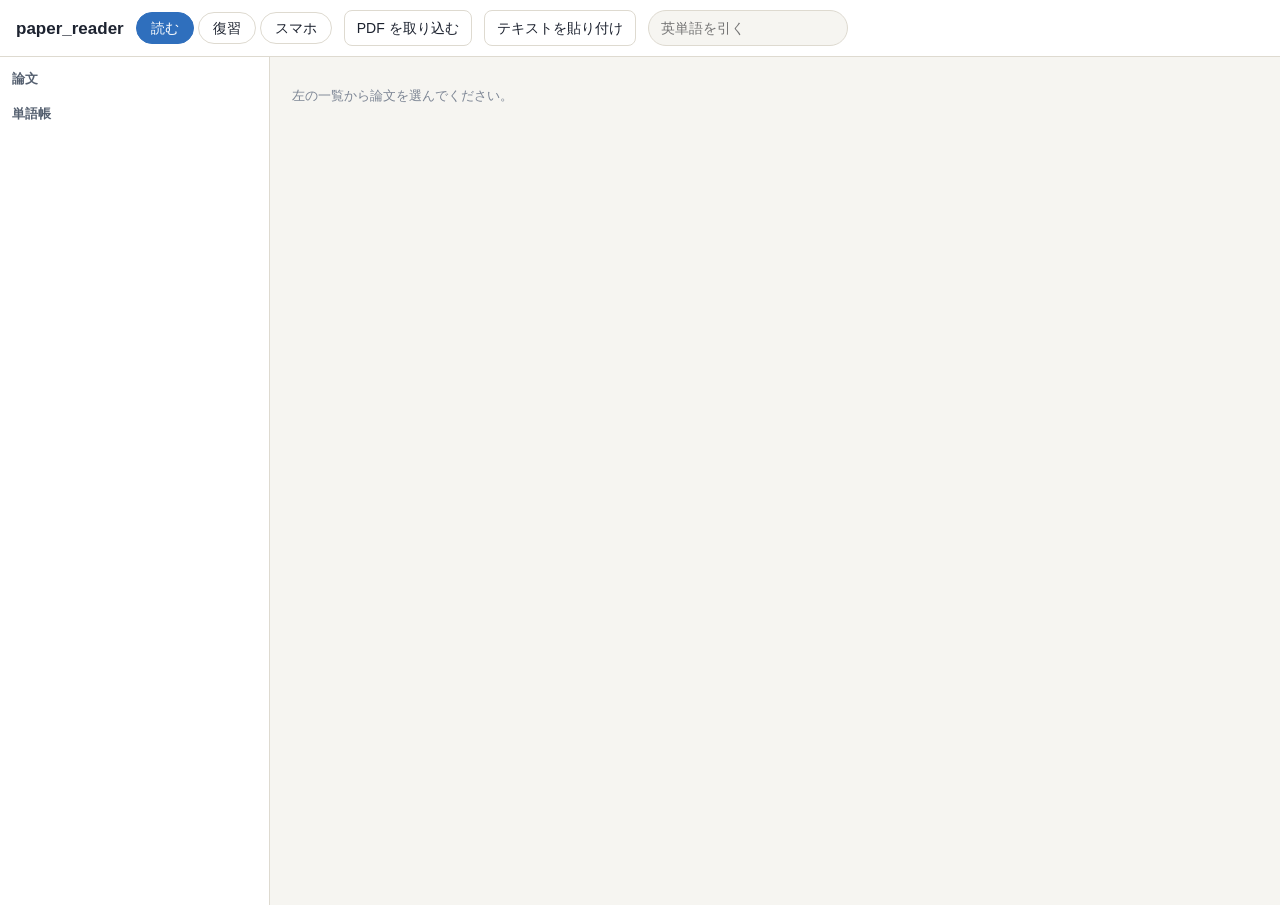
==== index.html @ 7a9d8df7 "ディクテーション（文を聞いて、ランダムに空けた語を打つ。Lv1〜5、Lv5 は全文）。PWA 版 13 - 空欄は用語集などに頼らずランダム（Fisher–Yates）。数字・記号・機能語は空欄にしな" ====
<!doctype html>
<html lang="ja">
<head>
<meta charset="utf-8">
<meta name="viewport" content="width=device-width,initial-scale=1">
<title>paper_reader</title>
<link rel="stylesheet" href="assets/app.css">
</head>
<body>
<header class="bar">
  <h1>paper_reader</h1>
  <nav class="tabs">
    <button data-view="read" class="on">読む</button>
    <button data-view="review">復習 <span id="dueBadge" class="badge" hidden></span></button>
    <button data-view="phone">スマホ</button>
  </nav>
  <label class="btn">PDF を取り込む<input type="file" id="importInput" accept="application/pdf,.pdf" multiple hidden></label>
  <button id="pasteBtn" class="btn">テキストを貼り付け</button>
  <form id="searchForm" class="search"><input id="searchInput" type="search" placeholder="英単語を引く" autocomplete="off" spellcheck="false"></form>
  <span id="importMsg" class="muted"></span>
</header>

<div class="layout">
  <aside class="side">
    <h2>論文</h2>
    <ul id="paperList" class="list"></ul>
    <p id="paperEmpty" class="muted" hidden>まだありません。上の「PDF を取り込む」か「テキストを貼り付け」から入れるか、この画面に PDF をドラッグしてください。</p>
    <h2>単語帳 <span id="vocabCount" class="muted"></span></h2>
    <ul id="vocabList" class="list vocab"></ul>
    <p id="vocabEmpty" class="muted" hidden>文の中の単語をクリックして辞書を出し、「単語帳に登録」を押すとここに入ります。</p>
  </aside>

  <main id="main">
    <section id="reviewView" class="view" hidden>
      <h2>復習 <span class="modes" id="revModes"><button data-mode="meaning">意味を思い出す</button><button data-mode="cloze">空欄を埋める</button></span></h2>
      <p id="revCounts" class="counts"></p>
      <div id="revCard" class="card" hidden>
        <div class="front">
          <div id="revCloze" class="cloze" hidden>
            <div id="czJa" class="cz-ja"></div>
            <div id="czEn" class="cz-en"></div>
            <div class="cz-row"><button id="czCheck" class="primary">確かめる <kbd>Enter</kbd></button>
              <button id="czHint" class="small">ヒント（頭文字）</button> <button id="czGiveUp" class="small">わからない</button>
              <span id="czMsg" class="cz-msg"></span></div>
          </div>
          <div id="revHead" class="hw"><span id="revWord"></span> <button id="revSay" class="small" title="発音">🔈</button></div>
          <div id="revExamples" class="examples"></div>
        </div>
        <div id="revBack" class="back" hidden>
          <div id="revMeaning" class="meaning"></div>
          <p id="revSource" class="muted"></p>
        </div>
        <div class="actions">
          <button id="revShow" class="primary wide">答えを見る <kbd>Space</kbd></button>
          <div id="revButtons" class="rate" hidden>
            <button data-r="1" class="r1">もう一度<small></small><kbd>1</kbd></button>
            <button data-r="2" class="r2">難しい<small></small><kbd>2</kbd></button>
            <button data-r="3" class="r3">正解<small></small><kbd>3</kbd></button>
            <button data-r="4" class="r4">簡単<small></small><kbd>4</kbd></button>
          </div>
        </div>
      </div>
      <p id="revDone" class="done" hidden></p>
      <p class="muted"><button id="revUndo" class="small">↶ 1つ前の答えを取り消す <kbd>Z</kbd></button></p>
      <details class="howto"><summary>復習のしかた</summary>
        <ol>
          <li>単語と、それを登録した論文の文が出ます。意味を思い出してから「答えを見る」（スペース）。</li>
          <li>思い出せた度合いで4つから選びます。ボタンの下の時間は、次にその単語が出るまでの間隔です。
            <ul><li><b>もう一度</b>: 思い出せなかった（すぐにまた出る）</li>
                <li><b>難しい</b>: なんとか思い出した</li>
                <li><b>正解</b>: 少し考えて思い出した（迷ったらこれ）</li>
                <li><b>簡単</b>: すぐわかった（間隔が大きく伸びる）</li></ul></li>
          <li><b>空欄を埋める</b>: 単語を登録した文の日本語訳と、その単語を空欄にした英文が出ます。空欄に入る語を打って Enter（活用形も正解、1字違いは「惜しい」）。
            結果から勧める答え（間違い → もう一度、ヒント・惜しい → 難しい、正解 → 正解）が太字になり、Enter でそのまま選べます。復習の予定は「意味を思い出す」と同じです。</li>
          <li>新しい単語は1日20語まで。期限の来た単語が先に出ます。間隔は FSRS（Anki と同じ方式）で決まります。</li>
        </ol></details>
    </section>

    <section id="phoneView" class="view" hidden>
      <h2>スマホ（Android）で使う</h2>
      <div class="grid2">
        <div class="panel">
          <h3>1. app を入れる（最初の1回）</h3>
          <div class="qrrow"><div id="pwaQr" class="qr"></div>
            <ol>
              <li>Android の Chrome でこの QR を読むか、<a id="pwaLink" target="_blank" rel="noopener"></a> を開く</li>
              <li>右上の ︙ →「<b>ホーム画面に追加</b>」（または「アプリをインストール」）</li>
              <li>ホーム画面の <b>paper_reader</b> から開く。以後はオフラインでも動く</li>
            </ol></div>
        </div>
        <div class="panel">
          <h3>2. 論文と単語帳を写す（Mac → スマホ）</h3>
          <p class="muted">送る論文（音声ができているもの）:</p>
          <ul id="sharePapers" class="checks"></ul>
          <p><button id="shareStart" class="primary">Wi‑Fi でスマホに送る</button>
             <a id="bundleLink" class="btn">ファイルで渡す（zip を保存）</a></p>
          <div id="shareBox" class="sharebox" hidden>
            <div class="qrrow"><div id="shareQr" class="qr"></div>
              <ol>
                <li>スマホを Mac と<b>同じ Wi‑Fi</b> につなぐ</li>
                <li>カメラか Chrome でこの QR を読む（<span id="shareUrl" class="mono"></span>）</li>
                <li>開いた画面で「データを保存」→ app の「データ」→「Mac のデータを読み込む」で zip を選ぶ</li>
              </ol></div>
            <p class="muted"><span id="shareExpire"></span> <button id="shareStop" class="small">止める</button></p>
            <p id="shareReceived" class="muted"></p>
          </div>
          <p class="muted">「ファイルで渡す」は zip を Mac に保存します。Google Drive や USB でスマホの「ダウンロード」に入れ、app で読み込んでください。</p>
        </div>
        <div class="panel">
          <h3>3. 復習の記録を戻す（スマホ → Mac）</h3>
          <ol>
            <li>スマホの app で「データ」→「記録を書き出す」</li>
            <li>上の「Wi‑Fi でスマホに送る」で開いた画面の「記録を Mac に送る」で送る。<br>
                または、書き出した JSON を Mac に移してここで読み込む:
                <label class="btn">記録ファイルを読み込む<input type="file" id="progressInput" accept=".json,application/json" hidden></label></li>
          </ol>
          <p id="progressMsg" class="muted"></p>
          <p class="muted">同じ記録を何度読み込んでも二重にはなりません。Mac とスマホのどちらで復習しても、答えた時刻の順に計算し直して合わせます。</p>
        </div>
      </div>
    </section>

    <div id="readView" class="view">
    <p id="placeholder" class="muted">左の一覧から論文を選んでください。</p>
    <section id="paper" hidden>
      <h2 id="paperTitle"></h2>
      <p id="paperMeta" class="muted"></p>
      <div id="qualityBox" class="qualitybox" hidden></div>
      <p class="audioline"><button id="figBtn" class="small" hidden>図・表・数式</button>
        <button id="marksBtn" class="small" hidden>★ 印</button>
        <button id="termsBtn" class="small" hidden>用語</button>
        <button id="dictBtn" class="small" title="文を聞いて、空欄の語を打つ">✎ ディクテーション</button>
        <button id="editBtn" class="small" aria-pressed="false" title="見出しの段を上げ下げ・章を分ける・つなぐ・名前を変える">章を編集</button>
        <button id="aiBtn" class="small">AI に手直しを頼む（プロンプトをコピー）</button>
        <span id="manualTag" class="muted"></span></p>
      <div id="figPanel" class="figpanel" hidden>
        <p class="muted">押すと大きく開きます。線で描かれた図・表・数式が抜けている、番号が違うときは「AI に手直しを頼む」で直せます。</p>
        <div id="figGrid" class="figgrid"></div>
      </div>
      <div id="termsPanel" class="markspanel" hidden>
        <p class="muted">この論文によく出る専門用語（辞書に無い語・略語・よく出る句）。訳は Mac 内蔵の翻訳。本文では点線の付いた語で、押すとこの訳が出ます。
          語を押すと辞書のカード、「登録」で単語帳へ（最初に出てきた文が例文になります）。</p>
        <div id="termsBody"></div>
      </div>
      <div id="marksPanel" class="markspanel" hidden>
        <p class="muted">文の ☆ を押すか、再生中に <kbd>M</kbd> で印が付きます。押すとその文から続けて再生します。メモは書くとすぐ保存されます。</p>
        <ol id="marksList" class="markslist"></ol>
        <p><button id="marksCopy" class="primary">Markdown をコピー</button>
          <button id="marksSave" class="small">.md に保存</button>
          <label class="muted"><input type="checkbox" id="marksAll"> 全部の論文</label>
          <span id="marksMsg" class="muted"></span></p>
      </div>
      <div id="aiPanel" class="aipanel" hidden>
        <p class="muted">章分け・単語の区切り・文の切れ目・OCR などがうまくいかなかったとき、下の文を Claude Code などファイルを読み書きできる AI に貼ると、
          元の PDF を見ながら <code>sentences.json</code> を直します（直す前は <code>sentences.orig.json</code> に残ります）。
          直ったらこの論文を開き直すと、音声と訳が作り直されます。</p>
        <textarea id="aiText" readonly rows="10"></textarea>
        <p><button id="aiCopy" class="primary">コピー</button> <button id="aiClose" class="small">閉じる</button> <span id="aiMsg" class="muted"></span></p>
      </div>
      <div id="editHelp" class="edithelp" hidden>
        <b>章の編集</b>: 見出しの <kbd>&lt;</kbd> <kbd>&gt;</kbd> でその章と下の節を1段上げる／下げる（3段まで）。
        「名前」で見出しを変える、「前とつなぐ」で見出しを文に戻して前の章に入れる。文の「ここで分ける」でその文から新しい章にする。
        変えた文の分だけ音声と訳が作り直されます（同じ文は作り直しません）。<span id="editMsg" class="err"></span>
      </div>
      <p id="audioLine" class="audioline"></p>
      <p id="trLine" class="audioline"></p>

      <div class="player">
        <div class="row">
          <button id="playAll" class="primary">▶ 全体を読む</button>
          <button id="playTop" class="small" hidden title="しおりを使わずに最初から">最初から</button>
          <button id="prev" title="前の文">⏮</button>
          <button data-seek="-10" class="seek" title="10秒戻す（Shift+←）">−10秒</button>
          <button data-seek="-5" class="seek" title="5秒戻す（←）">−5秒</button>
          <button id="pause" title="一時停止／再開（スペース）">⏸</button>
          <button data-seek="5" class="seek" title="5秒進める（→）">+5秒</button>
          <button data-seek="10" class="seek" title="10秒進める（Shift+→）">+10秒</button>
          <button id="next" title="次の文">⏭</button>
          <button id="stop" title="停止">■</button>
          <span id="status" class="status">停止中</span>
        </div>
        <div id="progRow" class="prog" hidden>
          <span id="tCur" class="t">0:00</span>
          <input type="range" id="progress" min="0" max="1000" step="1" value="0" aria-label="再生位置（動かすとその位置へ）">
          <span id="tTot" class="t">0:00</span>
        </div>
        <div id="nowRow" class="nowrow" hidden>
          <button id="nowMark" class="mk" title="この文に印を付ける（M）">☆</button>
          <p id="nowText" class="now"></p>
          <img id="nowFig" class="nowfig" hidden alt="" title="この文が指す図（押すと大きく開く）">
        </div>
        <div class="row opts">
          <label>再生速度 <input type="range" id="speed" min="0.7" max="2" step="0.05" value="1"> <span id="speedVal">1.00</span>×</label>
          <label><input type="checkbox" id="skipBack" checked> 後付け（References など）を「全体」で読まない</label>
          <label><input type="checkbox" id="showJa" checked> 訳を表示</label>
          <label>声 <select id="voice"></select></label>
          <button id="regen" class="small" hidden>この声で作り直す</button>
          <button id="pronBtn" class="small" title="略語・単位などの読み方">読み方の辞書</button>
        </div>
        <details id="playLogBox" class="playlog"><summary>再生の記録（止まった・飛んだときの理由）</summary><ol id="playLogList"></ol></details>
      </div>

      <ol id="sections" class="sections"></ol>
    </section>
    </div>
  </main>
</div>

<div id="dictPanel" class="dictpanel" hidden>
  <div class="dc-head">
    <b>ディクテーション</b>
    <span class="modes" id="dcLevels"></span>
    <label>範囲 <select id="dcScope"></select></label>
    <label>順番 <select id="dcOrder"><option value="seq">順に</option><option value="rand">ランダム</option></select></label>
    <span id="dcStat" class="muted"></span>
    <button id="dcClose" class="small">閉じる <kbd>Esc</kbd></button>
  </div>
  <p id="dcAdvice" class="dc-advice" hidden></p>
  <div class="dc-where muted" id="dcWhere"></div>
  <div class="dc-audio"><button id="dcPlay" class="primary">🔈 もう一度 <kbd>⌘R</kbd></button> <button id="dcSlow">🐢 ゆっくり</button>
    <button id="dcJaBtn">押して訳を表示</button> <span id="dcJa" class="dc-ja" hidden></span></div>
  <div id="dcText" class="dc-text"></div>
  <div id="dcResult" class="dc-result" hidden></div>
  <div class="dc-actions"><button id="dcCheck" class="primary">答え合わせ <kbd>Enter</kbd></button>
    <button id="dcNext" class="primary" hidden>次へ <kbd>Enter</kbd></button> <button id="dcSkip" class="small">飛ばす</button></div>
</div>

<dialog id="pronDlg" class="pastedlg">
  <h3>読み方の辞書</h3>
  <p class="muted">音声を作るときだけ置き換えます（画面の文・訳・辞書は変わりません）。語全体に合うときだけ置き換え、「大小」に印があれば大文字小文字も区別します。
    変えた語を含む文だけ、音声が作り直されます。<br>
    単位・上付き・ギリシャ文字は組み込みで直します（7 μm → 7 micrometers、cm⁻² → centimeters to the minus 2、λ/14 → lambda over 14）。</p>
  <table class="prontable"><thead><tr><th>書き方</th><th>読み方</th><th>大小</th><th></th></tr></thead><tbody id="pronRows"></tbody></table>
  <p><button id="pronAdd" class="small">＋ 行を足す</button></p>
  <label class="muted">文で試す <input id="pronTry" type="text" value="The DM stroke is 7 μm at 300 K." spellcheck="false"></label>
  <p><button id="pronTryBtn" class="small">🔈 試聴</button> <span id="pronSpoken" class="muted"></span></p>
  <p><button id="pronSave" class="primary">保存</button> <button id="pronClose">閉じる</button> <span id="pronMsg" class="muted"></span></p>
</dialog>

<dialog id="pasteDlg" class="pastedlg">
  <form id="pasteForm" method="dialog">
    <h3>テキストを貼り付けて音声にする（英語）</h3>
    <label>題名（空なら1行目から付けます）<input id="pasteTitle" type="text" autocomplete="off" spellcheck="false"></label>
    <label>本文<textarea id="pasteText" rows="14" spellcheck="false"
      placeholder="英文を貼り付けてください。&#10;「## 見出し」「1. Introduction」の行や、前後が空行の短い行（句点で終わらない）は見出しになります。&#10;章分けはあとで「章を編集」で直せます。"></textarea></label>
    <p><button id="pasteOk" class="primary" value="ok">取り込む</button> <button id="pasteCancel" value="cancel" formnovalidate>やめる</button>
      <span id="pasteMsg" class="err"></span></p>
  </form>
</dialog>

<aside id="wordCard" class="wordcard" hidden>
  <button id="wordClose" class="close" title="閉じる">×</button>
  <div class="wc-head"><b id="wcWord"></b> <span id="wcNote" class="tag"></span>
    <button id="wcSay" class="small" title="発音">🔈</button></div>
  <div id="wcMeans" class="wc-means"></div>
  <button id="wcRegister" class="primary wide-sm" hidden>単語帳に登録</button>
  <div class="wc-read"><span id="wcRead" class="muted"></span> <button id="wcReadEdit" class="small" title="読み上げでのこの語の読み方を決める">読み方を直す</button></div>
  <div class="wc-foot muted"><span id="wcSource"></span> <a id="wcWeblio" target="_blank" rel="noopener">Weblio で見る ↗</a></div>
</aside>

<div id="lightbox" class="lightbox" hidden>
  <div class="lb-bar"><b id="lbLabel"></b> <span id="lbCount" class="muted"></span>
    <a id="lbOpen" target="_blank" rel="noopener" class="btn small">画像を新しいタブで開く ↗</a>
    <button id="lbClose" class="small">閉じる（Esc）</button></div>
  <button id="lbPrev" class="lb-nav prev" title="前（←）">‹</button>
  <img id="lbImg" alt="">
  <button id="lbNext" class="lb-nav next" title="次（→）">›</button>
  <p id="lbCaption" class="lb-cap"></p>
</div>

<div id="drop" class="drop" hidden>ここに PDF を落とすと取り込みます</div>
<script type="module" src="assets/app.js"></script>
</body>
</html>
---- assets/app.css ----
:root{
  --bg:#f6f5f1; --panel:#ffffff; --ink:#1d2330; --ink2:#556070; --muted:#7c8594;
  --line:#dedad0; --accent:#2f6fbd; --accent-ink:#ffffff; --back:#9a7b4f; --hover:#efece4;
  --word:#e8eefa; --shadow:0 6px 24px rgba(0,0,0,.14);
}
@media (prefers-color-scheme: dark){
  :root{ --bg:#11151d; --panel:#181e29; --ink:#e4e8f0; --ink2:#aab3c2; --muted:#7d8697;
         --line:#2a3240; --accent:#6aa3e8; --accent-ink:#0d1320; --back:#c9a36c; --hover:#1f2735;
         --word:#243150; --shadow:0 6px 24px rgba(0,0,0,.5); }
}
*{box-sizing:border-box}
[hidden]{display:none!important}
body{margin:0;background:var(--bg);color:var(--ink);
     font:15px/1.6 -apple-system,"Hiragino Sans","Noto Sans JP",sans-serif}
.bar{display:flex;align-items:center;gap:12px;padding:10px 16px;border-bottom:1px solid var(--line);background:var(--panel);position:sticky;top:0;z-index:3;flex-wrap:wrap}
.bar h1{font-size:17px;margin:0;font-weight:600}
.search input{font:inherit;font-size:14px;padding:6px 12px;border-radius:99px;border:1px solid var(--line);background:var(--bg);color:var(--ink);width:200px}
.muted{color:var(--muted);font-size:13px}
.layout{display:grid;grid-template-columns:270px 1fr;min-height:calc(100vh - 52px)}
.side{border-right:1px solid var(--line);padding:12px 12px 24px;background:var(--panel)}
.side h2{font-size:13px;color:var(--ink2);margin:14px 0 8px;font-weight:600}
.side h2:first-child{margin-top:0}
.list{list-style:none;margin:0;padding:0}
.list li{padding:7px 10px;border-radius:8px;cursor:pointer;font-size:13.5px;line-height:1.4}
.list li:hover{background:var(--hover)}
.list li.on{background:var(--accent);color:var(--accent-ink)}
.list li small{display:block;opacity:.75;font-size:11.5px;margin-top:2px}
.vocab li{display:flex;gap:6px;align-items:baseline}
.vocab li b{font-weight:600}
.vocab li .m{flex:1;font-size:12px;color:var(--muted);white-space:nowrap;overflow:hidden;text-overflow:ellipsis}
.vocab li .del{border:0;background:none;color:var(--muted);padding:0 4px;font-size:14px}
main{padding:16px 22px 80px;max-width:980px}
#paperTitle{font-size:20px;margin:0 0 4px;line-height:1.35}
.audioline{font-size:13px;color:var(--ink2);margin:4px 0 0;display:flex;gap:10px;align-items:center;flex-wrap:wrap}
.btn,button{font:inherit;font-size:14px;padding:6px 12px;border-radius:8px;border:1px solid var(--line);
            background:var(--panel);color:var(--ink);cursor:pointer}
button.small{font-size:12.5px;padding:3px 9px}
button:hover,.btn:hover{background:var(--hover)}
button.primary{background:var(--accent);color:var(--accent-ink);border-color:var(--accent)}
button:disabled{opacity:.5;cursor:default}
.player{position:sticky;top:53px;z-index:2;background:var(--bg);padding:10px 0;border-bottom:1px solid var(--line);margin-bottom:10px}
.row{display:flex;flex-wrap:wrap;align-items:center;gap:8px;margin:4px 0}
.opts{gap:16px;font-size:13px;color:var(--ink2)}
.opts select{font:inherit;max-width:240px}
.status{font-size:13px;color:var(--ink2);margin-left:6px}
/* 音声・訳を作っているあいだの進み具合 */
.figpanel{background:var(--panel);border:1px solid var(--line);border-radius:10px;padding:10px 14px;margin:6px 0 10px}
.figgrid{display:grid;grid-template-columns:repeat(auto-fill,minmax(150px,1fr));gap:10px}
.figgrid figure{margin:0;cursor:pointer;border:1px solid var(--line);border-radius:8px;padding:6px;background:#fff}
.figgrid figure:hover{border-color:var(--accent)}
.figgrid img{width:100%;height:110px;object-fit:contain;display:block}
.figgrid figcaption{font-size:12px;color:#445;margin-top:4px;white-space:nowrap;overflow:hidden;text-overflow:ellipsis}
.lightbox{position:fixed;inset:0;z-index:20;background:rgba(10,12,18,.92);display:flex;flex-direction:column;align-items:center;justify-content:center;padding:52px 60px 20px}
.lightbox img{max-width:100%;max-height:calc(100vh - 170px);background:#fff;border-radius:6px;object-fit:contain}
.lb-bar{position:absolute;top:10px;left:16px;right:16px;display:flex;align-items:center;gap:10px;color:#eef}
.lb-bar b{font-size:16px}
.lb-bar a.btn{margin-left:auto}
.lb-nav{position:absolute;top:50%;transform:translateY(-50%);font-size:40px;line-height:1;padding:6px 14px;background:rgba(255,255,255,.12);color:#fff;border:0}
.lb-nav.prev{left:10px}.lb-nav.next{right:10px}
.lb-cap{color:#dde;font-size:14px;max-width:900px;margin:12px 0 0;max-height:18vh;overflow:auto}
.aipanel{background:var(--panel);border:1px solid var(--line);border-radius:10px;padding:10px 14px;margin:6px 0 10px}
.aipanel textarea{width:100%;font:12px/1.5 ui-monospace,Menlo,monospace;background:var(--bg);color:var(--ink);border:1px solid var(--line);border-radius:6px;padding:8px}
.aipanel code{font-size:12px}
.job{display:inline-flex;align-items:center;gap:8px}
.job progress{width:220px;height:10px;accent-color:var(--accent)}
.prog{display:flex;align-items:center;gap:10px;margin:6px 0 2px}
.prog input{flex:1;accent-color:var(--accent)}
.prog .t{font:12px ui-monospace,Menlo,monospace;color:var(--ink2);min-width:3.6em;text-align:center}
.now{margin:6px 0;padding:8px 12px;background:var(--panel);border:1px solid var(--line);border-radius:8px;font-size:15px}
.sections{list-style:none;margin:0;padding:0}
.sec{border-bottom:1px solid var(--line)}
.sec .head{display:flex;align-items:center;gap:10px;padding:8px 4px}
.sec.l2 .head{padding-left:26px}
.sec.l3 .head{padding-left:48px}
.sec .name{flex:1;font-weight:600}
.sec.l2 .name,.sec.l3 .name{font-weight:500}
.sec.back .name{color:var(--back)}
.sec .count{font-size:12px;color:var(--muted);white-space:nowrap}
.sec .play{padding:3px 10px;font-size:13px}
.sec .dl{font-size:12px;color:var(--accent);text-decoration:none;white-space:nowrap}
.sec details{padding:0 4px 10px 30px}
.sec.l2 details{padding-left:52px}
.sec summary{cursor:pointer;font-size:12.5px;color:var(--muted)}
.sec ol{margin:6px 0 0;padding-left:22px;font-size:14.5px;color:var(--ink)}
.sec ol li{margin:4px 0}
.sec ol li .ja{font-size:13px;color:var(--ink2);margin:2px 0 6px;padding-left:2px}
.hide-ja .ja{display:none}
.sec ol li .sp{font-size:11px;padding:0 6px;margin-right:6px;border-radius:99px;vertical-align:1px;color:var(--accent)}
button.seek{font-size:12.5px;padding:5px 8px}
.w{cursor:pointer;border-radius:3px}
.w:hover{background:var(--word)}
.w.hit{background:var(--word);outline:1px solid var(--accent)}
.wordcard{position:fixed;right:16px;bottom:16px;width:min(380px,calc(100vw - 32px));max-height:60vh;overflow:auto;
          background:var(--panel);border:1px solid var(--line);border-radius:12px;box-shadow:var(--shadow);padding:14px 16px;z-index:5}
.wordcard .close{position:absolute;right:8px;top:6px;border:0;background:none;font-size:18px;color:var(--muted)}
.wc-head{display:flex;align-items:center;gap:8px;font-size:18px;padding-right:24px}
.tag{font-size:11.5px;color:var(--muted);border:1px solid var(--line);border-radius:99px;padding:0 8px}
.tag:empty{display:none}
.wc-means{margin:8px 0;font-size:14px;line-height:1.7}
.wc-means div{padding:2px 0;border-bottom:1px dashed var(--line)}
.wc-means div:last-child{border-bottom:0}
.wide-sm{width:100%;margin:4px 0 8px}
.wc-foot{display:flex;justify-content:space-between;gap:8px}
.wc-foot a{color:var(--accent)}
.drop{position:fixed;inset:12px;border:3px dashed var(--accent);border-radius:16px;background:rgba(47,111,189,.12);
      display:flex;align-items:center;justify-content:center;font-size:20px;color:var(--ink);z-index:9}
/* タブ・復習・スマホ */
.tabs{display:flex;gap:4px}
.tabs button{border-radius:99px;padding:4px 14px}
.tabs button.on{background:var(--accent);color:var(--accent-ink);border-color:var(--accent)}
.badge{display:inline-block;min-width:18px;padding:0 5px;border-radius:99px;background:#d9534f;color:#fff;font-size:11px;line-height:18px}
kbd{font:11px ui-monospace,Menlo,monospace;border:1px solid var(--line);border-radius:4px;padding:0 4px;margin-left:6px;color:var(--muted)}
.counts{font-size:14px;color:var(--ink2)}
.counts b{font-size:16px}
.counts .n{color:#2f6fbd}.counts .l{color:#c0392b}.counts .v{color:#27ae60}
.card{background:var(--panel);border:1px solid var(--line);border-radius:14px;padding:22px 24px;max-width:720px}
.hw{font-size:30px;font-weight:600;display:flex;align-items:center;gap:10px}
.examples{margin-top:12px;font-size:15.5px;line-height:1.7}
.examples div{padding:6px 0;border-top:1px dashed var(--line)}
.examples mark{background:var(--word);color:inherit;border-radius:3px;padding:0 2px;font-weight:600}
.examples .src{display:block;font-size:12px;color:var(--muted)}
.back{margin-top:14px;padding-top:12px;border-top:2px solid var(--line)}
.meaning div{padding:3px 0;font-size:16px}
.actions{margin-top:18px}
button.wide{width:100%;padding:12px;font-size:16px}
.rate{display:grid;grid-template-columns:repeat(4,1fr);gap:8px}
.rate button{padding:10px 4px;display:flex;flex-direction:column;align-items:center;gap:2px;font-size:15px}
.rate small{font-size:12px;color:var(--muted)}
.rate kbd{margin:0}
.r1{border-color:#c0392b!important}.r2{border-color:#d68910!important}.r3{border-color:#27ae60!important}.r4{border-color:#2f6fbd!important}
.done{font-size:16px;padding:18px;background:var(--panel);border:1px solid var(--line);border-radius:12px;max-width:720px}
.howto{margin-top:16px;max-width:720px;font-size:14px}
.grid2{display:grid;gap:14px;max-width:820px}
.panel{background:var(--panel);border:1px solid var(--line);border-radius:12px;padding:14px 18px}
.panel h3{margin:0 0 8px;font-size:15.5px}
.panel ol{padding-left:20px;margin:6px 0}
.qrrow{display:flex;gap:14px;align-items:flex-start;flex-wrap:wrap}
.qr svg{width:180px;height:180px;display:block;background:#fff;border-radius:6px}
.checks{list-style:none;padding:0;margin:4px 0}
.checks li{font-size:14px;padding:2px 0}
.sharebox{border:2px solid var(--accent);border-radius:10px;padding:10px 12px;margin:8px 0}
.mono{font:12px ui-monospace,Menlo,monospace;word-break:break-all}
a.btn{display:inline-block;text-decoration:none}

@media (max-width:720px){
  .layout{grid-template-columns:1fr}
  .side{border-right:0;border-bottom:1px solid var(--line)}
  main{padding:12px 16px 80px}
  .search input{width:140px}
}
/* テキストの貼り付け */
.pastedlg{border:1px solid var(--line);border-radius:12px;background:var(--panel);color:var(--ink);padding:16px 20px;width:min(760px,calc(100vw - 32px));box-shadow:var(--shadow)}
.pastedlg::backdrop{background:rgba(0,0,0,.35)}
.pastedlg h3{margin:0 0 10px;font-size:16px}
.pastedlg label{display:block;font-size:13px;color:var(--ink2);margin:8px 0}
.pastedlg input,.pastedlg textarea{display:block;width:100%;margin-top:4px;font:14px/1.5 -apple-system,sans-serif;background:var(--bg);color:var(--ink);border:1px solid var(--line);border-radius:6px;padding:8px}
.err{color:#c0392b}
/* 章の編集 */
button[aria-pressed="true"]{background:var(--accent);color:var(--accent-ink);border-color:var(--accent)}
.edithelp{background:var(--panel);border:1px dashed var(--accent);border-radius:10px;padding:8px 14px;margin:6px 0 10px;font-size:13px;color:var(--ink2)}
.edithelp kbd{margin:0}
.sec .ed{display:flex;gap:4px;flex-wrap:wrap}
.sec .ed button{font-size:12px;padding:1px 8px}
.sec .ed .lv{font-family:ui-monospace,Menlo,monospace;font-weight:700;min-width:30px}
.sec ol li .cut{font-size:11px;padding:0 6px;margin-left:6px;border-radius:99px;color:var(--back);vertical-align:1px}
.editing .sec ol li:hover{background:var(--hover)}
/* しおり・印・図への参照 */
.list li .pbar{display:block;height:3px;border-radius:2px;background:var(--line);margin-top:4px;overflow:hidden}
.list li .pbar i{display:block;height:100%;background:var(--accent)}
.list li.on .pbar{background:rgba(255,255,255,.35)}.list li.on .pbar i{background:var(--accent-ink)}
.nowrow{display:flex;align-items:flex-start;gap:8px}
.nowrow .now{flex:1;margin:0}
.nowfig{max-height:84px;max-width:140px;border:1px solid var(--line);border-radius:6px;cursor:zoom-in;background:#fff}
.mk{border:none;background:none;padding:0 4px;font-size:15px;line-height:1.2;color:var(--muted);cursor:pointer}
.mk.on{color:#d19a00}
.sec ol li .mk{visibility:hidden;margin-right:2px}
.sec ol li:hover .mk,.sec ol li .mk.on{visibility:visible}
.sec ol li.marked{background:linear-gradient(90deg,rgba(209,154,0,.12),transparent 60%);border-radius:4px}
a.fr{color:var(--accent);text-decoration:underline dotted;text-underline-offset:2px;cursor:zoom-in}
a.fr.missing{color:inherit;text-decoration:none;cursor:text}
.markspanel{background:var(--panel);border:1px solid var(--line);border-radius:10px;padding:10px 14px;margin:6px 0 10px}
.markslist{list-style:none;margin:0;padding:0}
.markslist li{border-bottom:1px solid var(--line);padding:8px 0}
.markslist .where{font-size:12px;color:var(--muted)}
.markslist .en{cursor:pointer}.markslist .en:hover{color:var(--accent)}
.markslist .ja{font-size:13px;color:var(--ink2)}
.markslist textarea{width:100%;margin-top:4px;font:13px/1.5 -apple-system,sans-serif;background:var(--bg);color:var(--ink);border:1px solid var(--line);border-radius:6px;padding:4px 8px;resize:vertical;min-height:30px}
/* 読み方の辞書 */
.wc-read{margin:6px 0 2px;font-size:12.5px}
.prontable{width:100%;border-collapse:collapse;font-size:13.5px}
.prontable th{text-align:left;color:var(--ink2);font-weight:500;padding:2px 4px}
.prontable td{padding:2px 4px}.prontable input[type=text]{width:100%;margin:0}
/* 専門用語 */
.w.term{text-decoration:underline dotted var(--muted);text-underline-offset:3px}
.termtable{width:100%;border-collapse:collapse;font-size:13.5px;margin:4px 0 12px}
.termtable th{text-align:left;color:var(--ink2);font-weight:500;border-bottom:1px solid var(--line);padding:3px 4px}
.termtable td{border-bottom:1px solid var(--line);padding:3px 4px;vertical-align:top}
.termtable .tm{font-weight:600;cursor:pointer}.termtable .tm:hover{color:var(--accent)}
.termtable .ex{color:var(--muted);font-size:12px}
.termtable td.n{text-align:right;color:var(--muted);font-variant-numeric:tabular-nums}
/* 自動の取り出しの点検と AI の手直し */
.qualitybox{border:1px solid #d9a441;background:rgba(217,164,65,.09);border-radius:10px;padding:8px 14px;margin:6px 0 10px;font-size:13.5px}
.qualitybox.run{border-color:var(--accent);background:rgba(47,111,189,.07)}
.qualitybox.ok{border-color:var(--line);background:var(--panel)}
.qualitybox ul{margin:4px 0 6px;padding-left:18px}.qualitybox li{margin:2px 0}
.qualitybox .maj{color:#b0561a;font-weight:600}
.qualitybox details{margin-top:4px}.qualitybox pre{white-space:pre-wrap;font:12.5px/1.5 -apple-system,sans-serif;margin:4px 0}
/* 復習の「空欄を埋める」 */
.modes{display:inline-flex;margin-left:12px;border:1px solid var(--line);border-radius:8px;overflow:hidden;vertical-align:3px}
.modes button{border:none;border-radius:0;font-size:12.5px;padding:3px 10px;background:var(--panel)}
.modes button.on{background:var(--accent);color:var(--accent-ink)}
.cloze .cz-ja{font-size:17px;line-height:1.7;margin-bottom:12px}
.cloze .cz-en{font-size:16px;line-height:1.9;color:var(--ink2)}
.cloze input{font:inherit;font-size:16px;width:11em;padding:1px 6px;border:none;border-bottom:2px solid var(--accent);background:var(--word);color:var(--ink);border-radius:3px}
.cloze .cz-ans{font-weight:700;padding:0 3px;border-radius:3px}
.cloze .cz-ans.ok{background:rgba(46,139,87,.18);color:#1f7a47}.cloze .cz-ans.ng{background:rgba(192,57,43,.14);color:#b03a2e}
.cloze .cz-you{text-decoration:line-through;color:var(--muted);margin-left:6px;font-size:14px}
.cloze .cz-row{margin-top:12px}.cz-msg{margin-left:8px;font-weight:600}
.rate button.suggest{outline:3px solid var(--accent);outline-offset:1px;font-weight:700}
/* 再生バーを大きく */
.player .row button{font-size:16px;padding:8px 14px;min-width:48px}
.player .row #pause{font-size:20px;min-width:64px;padding:8px 18px}
.player .row #playAll{font-size:16px;padding:9px 18px}
.player .row .seek{font-size:14px}
.player .prog input[type=range]{height:22px}
.playlog{font-size:12px;color:var(--muted);margin-top:4px}.playlog ol{margin:4px 0;padding-left:18px;max-height:180px;overflow:auto}
.warn{color:#b0561a}
/* 各文の ▶ を大きく（押しやすく） */
.sec ol li .sp{width:34px;height:34px;padding:0;font-size:15px;margin:0 8px 0 0;border-radius:50%;vertical-align:-10px;
  display:inline-flex;align-items:center;justify-content:center;color:var(--accent);border:1.5px solid var(--accent);background:var(--panel)}
.sec ol li .sp:hover{background:var(--accent);color:var(--accent-ink)}
.sec ol li{margin:10px 0}
.sec ol li .mk{font-size:18px}
/* ディクテーション */
.dictpanel{position:fixed;inset:24px max(24px,calc(50vw - 480px));z-index:40;background:var(--panel);border:1px solid var(--line);border-radius:14px;
  box-shadow:var(--shadow);padding:16px 22px;overflow:auto;display:flex;flex-direction:column;gap:10px}
.dc-head{display:flex;flex-wrap:wrap;align-items:center;gap:10px;font-size:13.5px}
.dc-head b{font-size:16px}.dc-head #dcClose{margin-left:auto}
.dc-advice{margin:0;padding:6px 10px;border-radius:8px;background:rgba(47,111,189,.08);font-size:13.5px}
.dc-audio{display:flex;flex-wrap:wrap;align-items:center;gap:8px}
.dc-ja{font-size:15px;color:var(--ink2)}
.dc-text{font-size:19px;line-height:2.3}
.dc-text input{font:inherit;font-size:18px;padding:0 4px;margin:0 1px;border:none;border-bottom:2px solid var(--accent);background:var(--word);color:var(--ink);border-radius:3px}
.dc-text textarea{width:100%;font:18px/1.6 -apple-system,sans-serif;padding:8px;border:1px solid var(--line);border-radius:8px;background:var(--bg);color:var(--ink)}
.dc-w{padding:0 3px;border-radius:3px;cursor:pointer}
.dc-w.ok{background:rgba(46,139,87,.16)}.dc-w.near{background:rgba(209,154,0,.2)}.dc-w.ng{background:rgba(192,57,43,.16);color:#b03a2e}
.dc-you{font-size:13px;color:var(--muted);text-decoration:line-through;margin:0 2px}
.dc-result{font-size:14px}.dc-result b{font-size:16px}
.dc-actions{display:flex;gap:8px;align-items:center}
.wordcard{z-index:60}
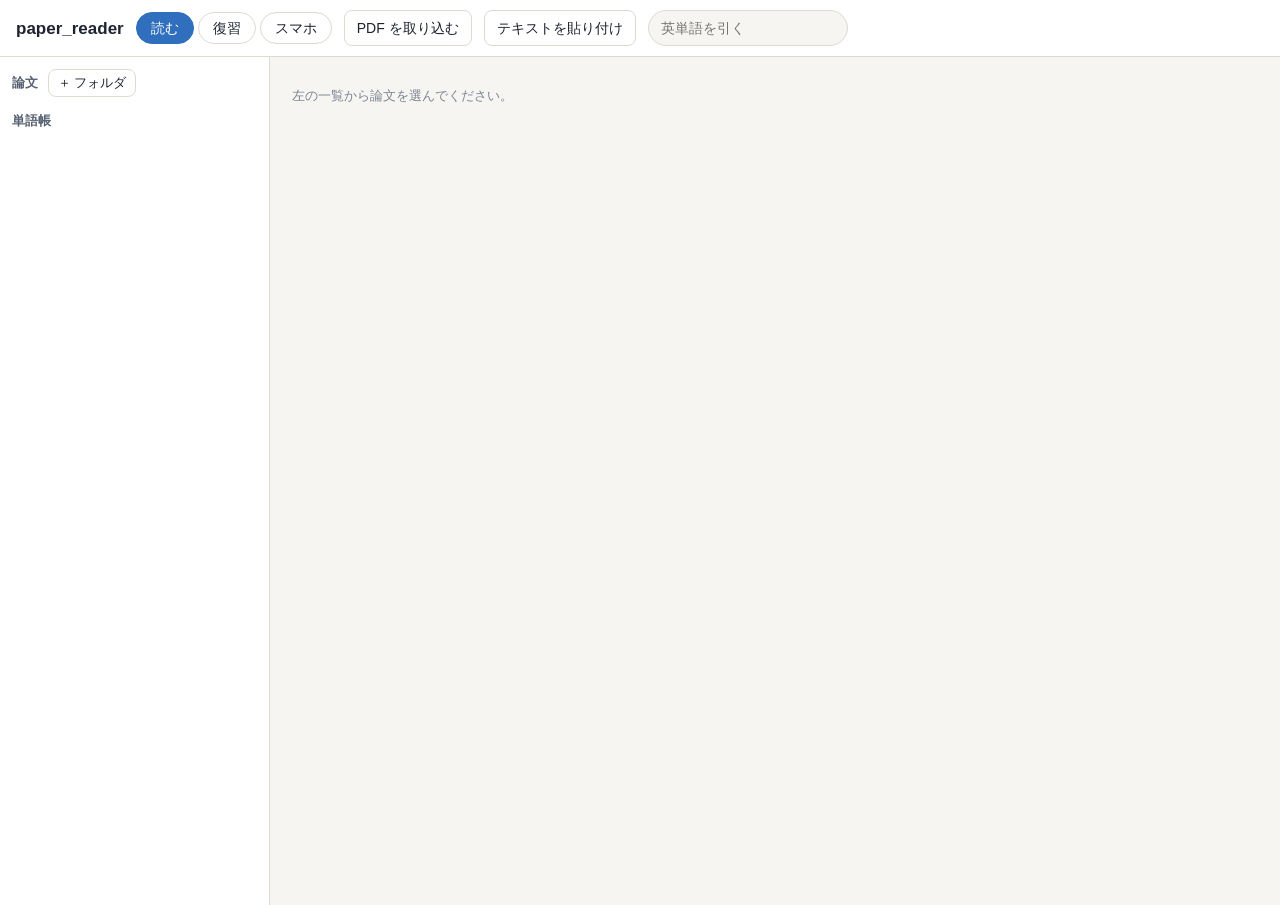
==== commit 620e10e9: "読む側の一覧をフォルダ分け（最初は 論文・ニュース・study）。追加・名前変更・並べ替え・削除、論文の移動（選び・ドラッグ） Co-Authored-By: Claude Opus 5.5 <nor" ====
--- a/index.html
+++ b/index.html
@@ -22,7 +22,7 @@
 
 <div class="layout">
   <aside class="side">
-    <h2>論文</h2>
+    <h2>論文 <button id="folderAdd" class="small" title="フォルダを足す">＋ フォルダ</button></h2>
     <ul id="paperList" class="list"></ul>
     <p id="paperEmpty" class="muted" hidden>まだありません。上の「PDF を取り込む」か「テキストを貼り付け」から入れるか、この画面に PDF をドラッグしてください。</p>
     <h2>単語帳 <span id="vocabCount" class="muted"></span></h2>
@@ -90,7 +90,7 @@
         </div>
         <div class="panel">
           <h3>2. 論文と単語帳を写す（Mac → スマホ）</h3>
-          <p class="muted">送る論文（音声ができているもの）:</p>
+          <p class="muted">送る論文（音声ができているもの）: <button id="shareAll" class="small">全部選択</button> <button id="shareNone" class="small">全部解除</button></p>
           <ul id="sharePapers" class="checks"></ul>
           <p><button id="shareStart" class="primary">Wi‑Fi でスマホに送る</button>
              <a id="bundleLink" class="btn">ファイルで渡す（zip を保存）</a></p>
@@ -125,11 +125,14 @@
     <section id="paper" hidden>
       <h2 id="paperTitle"></h2>
       <p id="paperMeta" class="muted"></p>
+      <p class="muted folderline"><label>フォルダ <select id="paperFolder"></select></label></p>
       <div id="qualityBox" class="qualitybox" hidden></div>
       <p class="audioline"><button id="figBtn" class="small" hidden>図・表・数式</button>
         <button id="marksBtn" class="small" hidden>★ 印</button>
         <button id="termsBtn" class="small" hidden>用語</button>
         <button id="dictBtn" class="small" title="文を聞いて、空欄の語を打つ">✎ ディクテーション</button>
+        <button id="quizBtn" class="small" hidden>？ 理解クイズ</button>
+        <button id="quizMakeBtn" class="small" hidden title="この Mac の Claude Code に、章ごとの理解クイズを作らせる">理解クイズを作る（Claude Code）</button>
         <button id="editBtn" class="small" aria-pressed="false" title="見出しの段を上げ下げ・章を分ける・つなぐ・名前を変える">章を編集</button>
         <button id="aiBtn" class="small">AI に手直しを頼む（プロンプトをコピー）</button>
         <span id="manualTag" class="muted"></span></p>
@@ -186,6 +189,7 @@
         </div>
         <div id="nowRow" class="nowrow" hidden>
           <button id="nowMark" class="mk" title="この文に印を付ける（M）">☆</button>
+          <button id="nowDict" class="mk" title="この文からディクテーション">✎</button>
           <p id="nowText" class="now"></p>
           <img id="nowFig" class="nowfig" hidden alt="" title="この文が指す図（押すと大きく開く）">
         </div>
@@ -193,6 +197,7 @@
           <label>再生速度 <input type="range" id="speed" min="0.7" max="2" step="0.05" value="1"> <span id="speedVal">1.00</span>×</label>
           <label><input type="checkbox" id="skipBack" checked> 後付け（References など）を「全体」で読まない</label>
           <label><input type="checkbox" id="showJa" checked> 訳を表示</label>
+          <label title="通しで聞いているとき、章が終わるたびに止まって理解クイズを出す"><input type="checkbox" id="quizAtEnd"> 章の終わりにクイズ</label>
           <label>声 <select id="voice"></select></label>
           <button id="regen" class="small" hidden>この声で作り直す</button>
           <button id="pronBtn" class="small" title="略語・単位などの読み方">読み方の辞書</button>
@@ -204,6 +209,17 @@
     </section>
     </div>
   </main>
+</div>
+
+<div id="quizPanel" class="dictpanel" hidden>
+  <div class="dc-head"><b>理解クイズ</b> <label>章 <select id="qzChapter"></select></label>
+    <span id="qzStat" class="muted"></span> <button id="qzClose" class="small">閉じる <kbd>Esc</kbd></button></div>
+  <div id="qzWhere" class="dc-where muted"></div>
+  <div id="qzQ" class="qz-q"></div>
+  <div id="qzChoices" class="qz-choices"></div>
+  <div id="qzAfter" class="qz-after" hidden></div>
+  <div class="dc-actions"><button id="qzNext" class="primary" hidden>次の問題 <kbd>Enter</kbd></button>
+    <button id="qzResume" class="primary" hidden>▶ 続きを聞く</button> <button id="qzAgain" class="small" hidden>この章をもう一度</button></div>
 </div>
 
 <div id="dictPanel" class="dictpanel" hidden>
@@ -219,10 +235,15 @@
   <div class="dc-where muted" id="dcWhere"></div>
   <div class="dc-audio"><button id="dcPlay" class="primary">🔈 もう一度 <kbd>⌘R</kbd></button> <button id="dcSlow">🐢 ゆっくり</button>
     <button id="dcJaBtn">押して訳を表示</button> <span id="dcJa" class="dc-ja" hidden></span></div>
+  <div id="dcPlayer" class="dc-player" hidden>
+    <button id="dcBack5" title="5秒戻す（⌃←）">−5秒</button><button id="dcBack2" title="2秒戻す（⌥⌘←）">−2秒</button>
+    <button id="dcToggle" class="dc-toggle" title="一時停止／再開（⌃Space）">⏸</button><button id="dcFwd2" title="2秒進める（⌥⌘→）">+2秒</button>
+    <span id="dcTCur" class="t">0:00</span><input type="range" id="dcProg" min="0" max="1000" step="1" value="0" aria-label="この文の再生位置"><span id="dcTTot" class="t">0:00</span>
+  </div>
   <div id="dcText" class="dc-text"></div>
   <div id="dcResult" class="dc-result" hidden></div>
   <div class="dc-actions"><button id="dcCheck" class="primary">答え合わせ <kbd>Enter</kbd></button>
-    <button id="dcNext" class="primary" hidden>次へ <kbd>Enter</kbd></button> <button id="dcSkip" class="small">飛ばす</button></div>
+    <button id="dcNext" class="primary" hidden>次へ <kbd>Enter</kbd></button> <button id="dcPrev" class="small" title="前の文（Alt+←）">◀ 前の文</button> <button id="dcSkip" class="small" title="次の文（Alt+→）">次の文 ▶</button></div>
 </div>
 
 <dialog id="pronDlg" class="pastedlg">
@@ -262,9 +283,10 @@
   <div class="lb-bar"><b id="lbLabel"></b> <span id="lbCount" class="muted"></span>
     <a id="lbOpen" target="_blank" rel="noopener" class="btn small">画像を新しいタブで開く ↗</a>
     <button id="lbClose" class="small">閉じる（Esc）</button></div>
-  <button id="lbPrev" class="lb-nav prev" title="前（←）">‹</button>
-  <img id="lbImg" alt="">
-  <button id="lbNext" class="lb-nav next" title="次（→）">›</button>
+  <div id="lbStage" class="lb-stage"><img id="lbImg" alt="" draggable="false">
+    <button id="lbPrev" class="lb-nav prev" title="前（←）">‹</button>
+    <button id="lbNext" class="lb-nav next" title="次（→）">›</button></div>
+  <p class="lb-hint">ホイール・ピンチ・ダブルクリックで拡大、ドラッグで動かす（<kbd>+</kbd> <kbd>−</kbd> <kbd>0</kbd>）</p>
   <p id="lbCaption" class="lb-cap"></p>
 </div>
 
--- a/assets/app.css
+++ b/assets/app.css
@@ -248,3 +248,45 @@
 .dc-result{font-size:14px}.dc-result b{font-size:16px}
 .dc-actions{display:flex;gap:8px;align-items:center}
 .wordcard{z-index:60}
+.sec ol li .dc1{width:30px;height:30px;padding:0;margin:0 8px 0 -2px;border-radius:50%;vertical-align:-8px;font-size:13px;color:var(--muted);border:1px solid var(--line);background:var(--panel)}
+.sec ol li .dc1:hover{color:var(--accent);border-color:var(--accent)}
+/* 図を大きく開く: バー・画像・説明を上から並べ、画像は必ずそのあいだに収める（中央寄せで上下が切れない）。拡大・移動できる */
+.lightbox{display:grid;grid-template-rows:auto 1fr auto auto;justify-items:stretch;align-items:stretch;padding:12px 16px 14px;gap:8px}
+.lb-bar{position:static}
+.lb-stage{position:relative;overflow:hidden;min-height:0;display:flex;align-items:center;justify-content:center;touch-action:none;cursor:zoom-in}
+.lb-stage.zoomed{cursor:grab}
+.lb-stage img{max-width:100%;max-height:100%;object-fit:contain;transform-origin:center center;user-select:none;-webkit-user-drag:none}
+.lb-hint{margin:0;font-size:12px;color:#99a;text-align:center}
+.lb-cap{justify-self:center;margin:0}
+/* 理解クイズ */
+.qz-q{font-size:19px;line-height:1.6}
+.qz-choices{display:grid;gap:8px}
+.qz-choices button{text-align:left;font-size:16px;padding:10px 14px;line-height:1.5;white-space:normal}
+.qz-choices button kbd{margin:0 8px 0 0}
+.qz-choices button.right{background:rgba(46,139,87,.16);border-color:#2e8b57}
+.qz-choices button.wrong{background:rgba(192,57,43,.14);border-color:#b03a2e}
+.qz-after{font-size:14.5px;line-height:1.7;background:var(--bg);border-radius:8px;padding:10px 14px}
+.qz-after .ev{margin:6px 0 0;color:var(--ink2)}
+.qz-after .ev button{margin-right:6px}
+.sec .qzgo{font-size:12.5px;padding:3px 10px;border-radius:99px;color:var(--accent);border:1px solid var(--accent);background:var(--panel);white-space:nowrap}
+.sec .qzgo:hover{background:var(--accent);color:var(--accent-ink)}
+/* ディクテーション: 文の再生バーと、空欄ごとの答え合わせ */
+.dc-player{display:flex;align-items:center;gap:6px;flex-wrap:wrap}
+.dc-player button{font-size:14px;padding:6px 12px;min-width:52px}
+.dc-player .dc-toggle{font-size:18px;min-width:56px;border-radius:99px}
+.dc-player input[type=range]{flex:1;min-width:160px;accent-color:var(--accent)}
+.dc-player .t{font:12px ui-monospace,Menlo,monospace;color:var(--ink2);min-width:3em;text-align:center}
+.dc-chk{font-size:11px;padding:0 6px;margin:0 4px 0 1px;border-radius:99px;vertical-align:2px;color:var(--accent);line-height:1.6}
+/* 一覧のフォルダ分け */
+.list li.fold{display:flex;align-items:center;gap:4px;font-weight:600;color:var(--ink2);font-size:12.5px;padding:6px 6px 4px;margin-top:6px}
+.list li.fold .fn{flex:1}
+.list li.fold .fc{font-weight:400;color:var(--muted)}
+.list li.fold .tw{width:1em;text-align:center}
+.list li.fold .fe{padding:0 6px;line-height:1.4}
+.list li.fold.drop{outline:2px dashed var(--accent);outline-offset:-2px}
+.list li.fold[hidden]{display:none}
+.foldmenu{position:absolute;z-index:50;display:flex;flex-direction:column;background:var(--panel);border:1px solid var(--line);border-radius:8px;padding:4px;box-shadow:0 4px 14px rgba(0,0,0,.15)}
+.foldmenu button{background:none;border:0;text-align:left;padding:6px 10px;border-radius:6px;color:var(--ink);font-size:13px;cursor:pointer}
+.foldmenu button:hover{background:var(--hover)}
+.folderline{margin:2px 0 6px}
+.side h2 #folderAdd{margin-left:6px;font-weight:400}
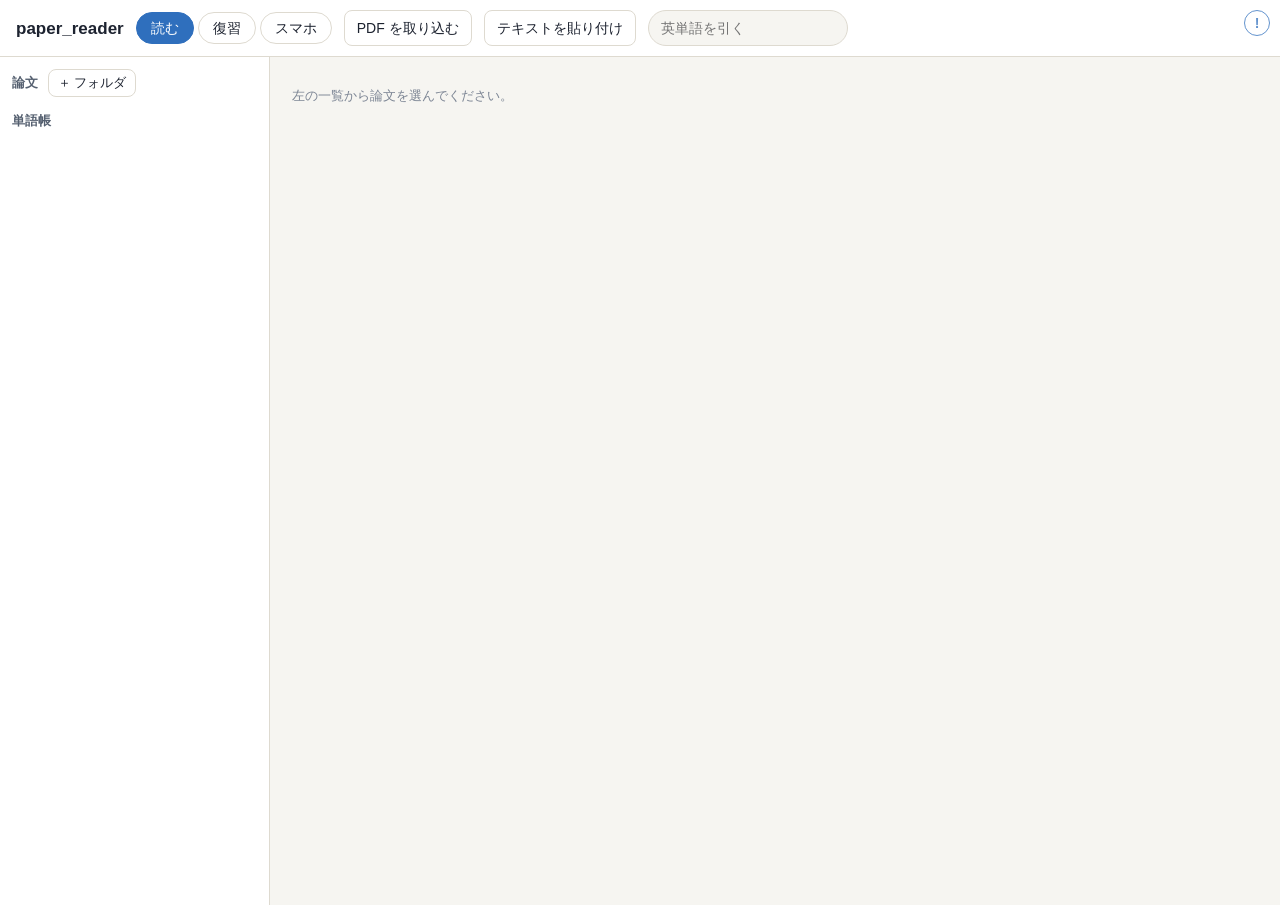
==== commit d59b753f: "画面の !○ から改善のコメントを GitHub の Issue に送る（スマホ版 19） - どの画面にも右上に「!」。画面 ID（data-screen）・コメント・論文と今の文・画面の写真・記録" ====
--- a/index.html
+++ b/index.html
@@ -31,12 +31,12 @@
   </aside>
 
   <main id="main">
-    <section id="reviewView" class="view" hidden>
+    <section id="reviewView" data-screen="review" class="view" hidden>
       <h2>復習 <span class="modes" id="revModes"><button data-mode="meaning">意味を思い出す</button><button data-mode="cloze">空欄を埋める</button></span></h2>
       <p id="revCounts" class="counts"></p>
       <div id="revCard" class="card" hidden>
         <div class="front">
-          <div id="revCloze" class="cloze" hidden>
+          <div id="revCloze" data-screen="review.cloze" class="cloze" hidden>
             <div id="czJa" class="cz-ja"></div>
             <div id="czEn" class="cz-en"></div>
             <div class="cz-row"><button id="czCheck" class="primary">確かめる <kbd>Enter</kbd></button>
@@ -76,7 +76,7 @@
         </ol></details>
     </section>
 
-    <section id="phoneView" class="view" hidden>
+    <section id="phoneView" data-screen="phone" class="view" hidden>
       <h2>スマホ（Android）で使う</h2>
       <div class="grid2">
         <div class="panel">
@@ -120,13 +120,13 @@
       </div>
     </section>
 
-    <div id="readView" class="view">
+    <div id="readView" data-screen="reader.list" class="view">
     <p id="placeholder" class="muted">左の一覧から論文を選んでください。</p>
-    <section id="paper" hidden>
+    <section id="paper" data-screen="reader.paper" hidden>
       <h2 id="paperTitle"></h2>
       <p id="paperMeta" class="muted"></p>
       <p class="muted folderline"><label>フォルダ <select id="paperFolder"></select></label></p>
-      <div id="qualityBox" class="qualitybox" hidden></div>
+      <div id="qualityBox" data-screen="reader.quality" data-screen-layer="1" class="qualitybox" hidden></div>
       <p class="audioline"><button id="figBtn" class="small" hidden>図・表・数式</button>
         <button id="marksBtn" class="small" hidden>★ 印</button>
         <button id="termsBtn" class="small" hidden>用語</button>
@@ -136,16 +136,16 @@
         <button id="editBtn" class="small" aria-pressed="false" title="見出しの段を上げ下げ・章を分ける・つなぐ・名前を変える">章を編集</button>
         <button id="aiBtn" class="small">AI に手直しを頼む（プロンプトをコピー）</button>
         <span id="manualTag" class="muted"></span></p>
-      <div id="figPanel" class="figpanel" hidden>
+      <div id="figPanel" data-screen="reader.figures" data-screen-layer="1" class="figpanel" hidden>
         <p class="muted">押すと大きく開きます。線で描かれた図・表・数式が抜けている、番号が違うときは「AI に手直しを頼む」で直せます。</p>
         <div id="figGrid" class="figgrid"></div>
       </div>
-      <div id="termsPanel" class="markspanel" hidden>
+      <div id="termsPanel" data-screen="reader.terms" data-screen-layer="1" class="markspanel" hidden>
         <p class="muted">この論文によく出る専門用語（辞書に無い語・略語・よく出る句）。訳は Mac 内蔵の翻訳。本文では点線の付いた語で、押すとこの訳が出ます。
           語を押すと辞書のカード、「登録」で単語帳へ（最初に出てきた文が例文になります）。</p>
         <div id="termsBody"></div>
       </div>
-      <div id="marksPanel" class="markspanel" hidden>
+      <div id="marksPanel" data-screen="reader.marks" data-screen-layer="1" class="markspanel" hidden>
         <p class="muted">文の ☆ を押すか、再生中に <kbd>M</kbd> で印が付きます。押すとその文から続けて再生します。メモは書くとすぐ保存されます。</p>
         <ol id="marksList" class="markslist"></ol>
         <p><button id="marksCopy" class="primary">Markdown をコピー</button>
@@ -153,14 +153,14 @@
           <label class="muted"><input type="checkbox" id="marksAll"> 全部の論文</label>
           <span id="marksMsg" class="muted"></span></p>
       </div>
-      <div id="aiPanel" class="aipanel" hidden>
+      <div id="aiPanel" data-screen="reader.ai_prompt" data-screen-layer="1" class="aipanel" hidden>
         <p class="muted">章分け・単語の区切り・文の切れ目・OCR などがうまくいかなかったとき、下の文を Claude Code などファイルを読み書きできる AI に貼ると、
           元の PDF を見ながら <code>sentences.json</code> を直します（直す前は <code>sentences.orig.json</code> に残ります）。
           直ったらこの論文を開き直すと、音声と訳が作り直されます。</p>
         <textarea id="aiText" readonly rows="10"></textarea>
         <p><button id="aiCopy" class="primary">コピー</button> <button id="aiClose" class="small">閉じる</button> <span id="aiMsg" class="muted"></span></p>
       </div>
-      <div id="editHelp" class="edithelp" hidden>
+      <div id="editHelp" data-screen="reader.edit_sections" data-screen-layer="1" class="edithelp" hidden>
         <b>章の編集</b>: 見出しの <kbd>&lt;</kbd> <kbd>&gt;</kbd> でその章と下の節を1段上げる／下げる（3段まで）。
         「名前」で見出しを変える、「前とつなぐ」で見出しを文に戻して前の章に入れる。文の「ここで分ける」でその文から新しい章にする。
         変えた文の分だけ音声と訳が作り直されます（同じ文は作り直しません）。<span id="editMsg" class="err"></span>
@@ -211,7 +211,7 @@
   </main>
 </div>
 
-<div id="quizPanel" class="dictpanel" hidden>
+<div id="quizPanel" data-screen="reader.quiz" data-screen-layer="5" class="dictpanel" hidden>
   <div class="dc-head"><b>理解クイズ</b> <label>章 <select id="qzChapter"></select></label>
     <span id="qzStat" class="muted"></span> <button id="qzClose" class="small">閉じる <kbd>Esc</kbd></button></div>
   <div id="qzWhere" class="dc-where muted"></div>
@@ -222,7 +222,7 @@
     <button id="qzResume" class="primary" hidden>▶ 続きを聞く</button> <button id="qzAgain" class="small" hidden>この章をもう一度</button></div>
 </div>
 
-<div id="dictPanel" class="dictpanel" hidden>
+<div id="dictPanel" data-screen="reader.dictation" data-screen-layer="5" class="dictpanel" hidden>
   <div class="dc-head">
     <b>ディクテーション</b>
     <span class="modes" id="dcLevels"></span>
@@ -246,7 +246,7 @@
     <button id="dcNext" class="primary" hidden>次へ <kbd>Enter</kbd></button> <button id="dcPrev" class="small" title="前の文（Alt+←）">◀ 前の文</button> <button id="dcSkip" class="small" title="次の文（Alt+→）">次の文 ▶</button></div>
 </div>
 
-<dialog id="pronDlg" class="pastedlg">
+<dialog id="pronDlg" data-screen="settings.pronounce" data-screen-layer="7" class="pastedlg">
   <h3>読み方の辞書</h3>
   <p class="muted">音声を作るときだけ置き換えます（画面の文・訳・辞書は変わりません）。語全体に合うときだけ置き換え、「大小」に印があれば大文字小文字も区別します。
     変えた語を含む文だけ、音声が作り直されます。<br>
@@ -258,7 +258,7 @@
   <p><button id="pronSave" class="primary">保存</button> <button id="pronClose">閉じる</button> <span id="pronMsg" class="muted"></span></p>
 </dialog>
 
-<dialog id="pasteDlg" class="pastedlg">
+<dialog id="pasteDlg" data-screen="import.paste" data-screen-layer="7" class="pastedlg">
   <form id="pasteForm" method="dialog">
     <h3>テキストを貼り付けて音声にする（英語）</h3>
     <label>題名（空なら1行目から付けます）<input id="pasteTitle" type="text" autocomplete="off" spellcheck="false"></label>
@@ -269,7 +269,7 @@
   </form>
 </dialog>
 
-<aside id="wordCard" class="wordcard" hidden>
+<aside id="wordCard" data-screen="word.card" data-screen-layer="4" class="wordcard" hidden>
   <button id="wordClose" class="close" title="閉じる">×</button>
   <div class="wc-head"><b id="wcWord"></b> <span id="wcNote" class="tag"></span>
     <button id="wcSay" class="small" title="発音">🔈</button></div>
@@ -279,7 +279,7 @@
   <div class="wc-foot muted"><span id="wcSource"></span> <a id="wcWeblio" target="_blank" rel="noopener">Weblio で見る ↗</a></div>
 </aside>
 
-<div id="lightbox" class="lightbox" hidden>
+<div id="lightbox" data-screen="reader.figure_view" data-screen-layer="6" class="lightbox" hidden>
   <div class="lb-bar"><b id="lbLabel"></b> <span id="lbCount" class="muted"></span>
     <a id="lbOpen" target="_blank" rel="noopener" class="btn small">画像を新しいタブで開く ↗</a>
     <button id="lbClose" class="small">閉じる（Esc）</button></div>
--- a/assets/app.css
+++ b/assets/app.css
@@ -290,3 +290,25 @@
 .foldmenu button:hover{background:var(--hover)}
 .folderline{margin:2px 0 6px}
 .side h2 #folderAdd{margin-left:6px;font-weight:400}
+/* ディクテーションからの単語登録 */
+.dc-add{font-size:11px;padding:0 6px;margin:0 4px 0 1px;border-radius:99px;vertical-align:2px;line-height:1.6;color:var(--accent)}
+.dc-add:disabled{color:var(--muted);border-color:transparent;background:none}
+.dc-bulk{margin-top:6px}
+#dcText .w{cursor:pointer;border-radius:3px}#dcText .w:hover{background:var(--word)}
+/* 画面の !○（改善のコメント）*/
+.fb-btn{position:fixed;top:10px;right:10px;z-index:90;width:26px;height:26px;border-radius:50%;padding:0;font:700 14px/24px -apple-system,sans-serif;
+  border:1.5px solid var(--accent);color:var(--accent);background:var(--panel);opacity:.75;cursor:pointer}
+.fb-btn:hover{opacity:1}
+.fb-btn.fb-in-dialog{position:absolute;top:8px;right:8px}
+.fb-dlg{position:fixed;inset:0;z-index:95;background:rgba(0,0,0,.35);display:flex;align-items:center;justify-content:center;padding:16px}
+.fb-box{background:var(--panel);color:var(--ink);border:1px solid var(--line);border-radius:12px;box-shadow:var(--shadow);padding:16px 18px;
+  width:min(620px,100%);max-height:calc(100vh - 32px);overflow:auto;display:flex;flex-direction:column;gap:8px;font-size:14px}
+.fb-head b{font-size:16px}.fb-muted{color:var(--muted);font-size:12.5px}
+.fb-meta{display:flex;justify-content:space-between;gap:8px;flex-wrap:wrap}
+.fb-text{width:100%;font:14px/1.5 -apple-system,sans-serif;padding:8px;border:1px solid var(--line);border-radius:8px;background:var(--bg);color:var(--ink)}
+.fb-box>*{flex-shrink:0}
+.fb-row{display:flex;gap:6px;align-items:flex-start}.fb-row input{flex:none;margin:3px 0 0}
+.fb-ctxv{margin:-4px 0 2px 22px}
+.fb-img{max-width:100%;max-height:240px;border:1px solid var(--line);border-radius:6px}
+.fb-logv pre{max-height:160px;overflow:auto;font-size:11px;background:var(--bg);padding:6px;border-radius:6px;white-space:pre-wrap}
+.fb-actions{display:flex;gap:8px;align-items:center;flex-wrap:wrap}
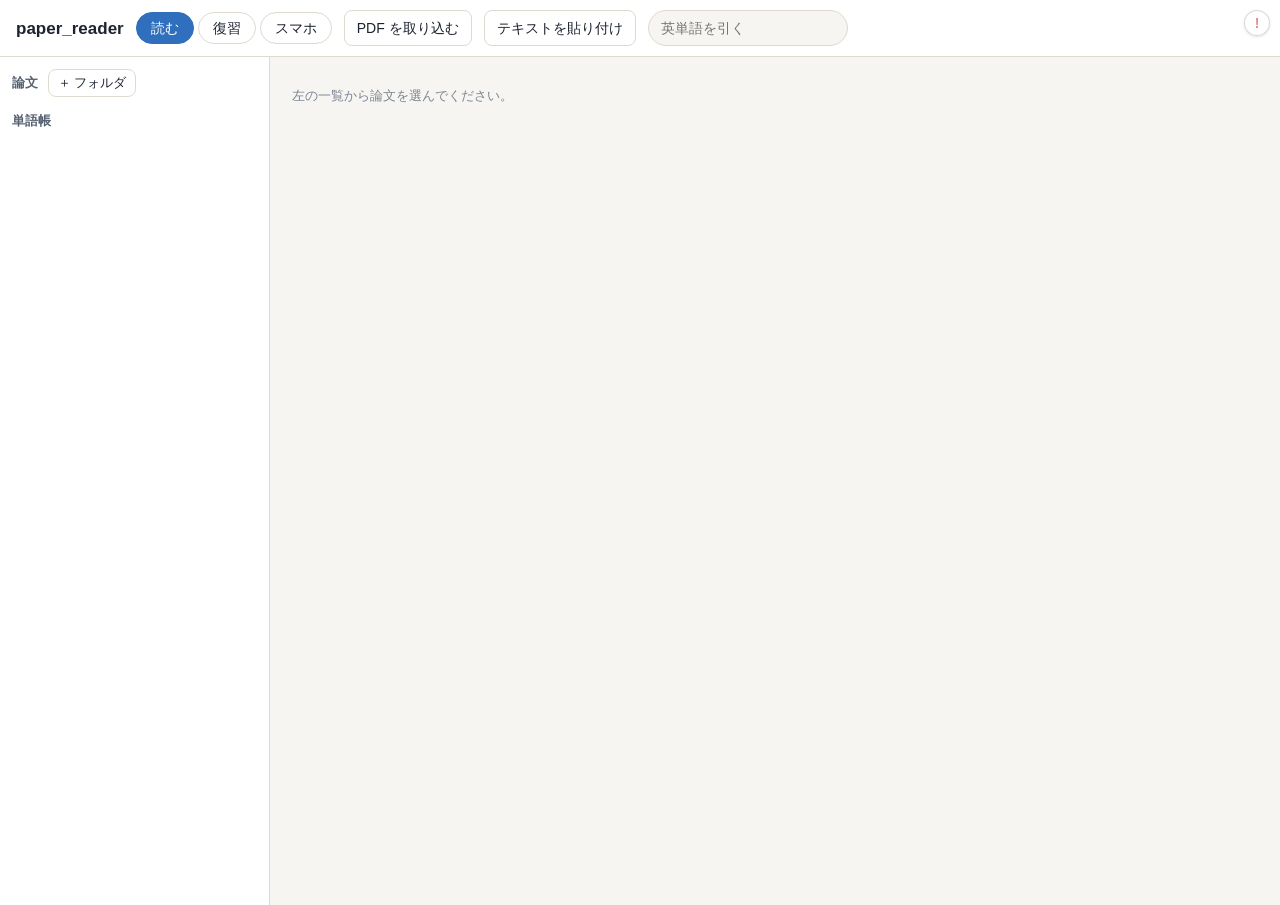
==== commit d7c6882f: "「!」の部品を issue_hub の正本の写しに替える（Mac・スマホとも window.AppFeedback.install）。app 側の「!」の色・形の CSS を外す。スマホ版 22 Co" ====
--- a/index.html
+++ b/index.html
@@ -291,6 +291,7 @@
 </div>
 
 <div id="drop" class="drop" hidden>ここに PDF を落とすと取り込みます</div>
+<script src="assets/feedback.js"></script>
 <script type="module" src="assets/app.js"></script>
 </body>
 </html>
--- a/assets/app.css
+++ b/assets/app.css
@@ -295,20 +295,3 @@
 .dc-add:disabled{color:var(--muted);border-color:transparent;background:none}
 .dc-bulk{margin-top:6px}
 #dcText .w{cursor:pointer;border-radius:3px}#dcText .w:hover{background:var(--word)}
-/* 画面の !○（改善のコメント）*/
-.fb-btn{position:fixed;top:10px;right:10px;z-index:90;width:26px;height:26px;border-radius:50%;padding:0;font:700 14px/24px -apple-system,sans-serif;
-  border:1.5px solid var(--accent);color:var(--accent);background:var(--panel);opacity:.75;cursor:pointer}
-.fb-btn:hover{opacity:1}
-.fb-btn.fb-in-dialog{position:absolute;top:8px;right:8px}
-.fb-dlg{position:fixed;inset:0;z-index:95;background:rgba(0,0,0,.35);display:flex;align-items:center;justify-content:center;padding:16px}
-.fb-box{background:var(--panel);color:var(--ink);border:1px solid var(--line);border-radius:12px;box-shadow:var(--shadow);padding:16px 18px;
-  width:min(620px,100%);max-height:calc(100vh - 32px);overflow:auto;display:flex;flex-direction:column;gap:8px;font-size:14px}
-.fb-head b{font-size:16px}.fb-muted{color:var(--muted);font-size:12.5px}
-.fb-meta{display:flex;justify-content:space-between;gap:8px;flex-wrap:wrap}
-.fb-text{width:100%;font:14px/1.5 -apple-system,sans-serif;padding:8px;border:1px solid var(--line);border-radius:8px;background:var(--bg);color:var(--ink)}
-.fb-box>*{flex-shrink:0}
-.fb-row{display:flex;gap:6px;align-items:flex-start}.fb-row input{flex:none;margin:3px 0 0}
-.fb-ctxv{margin:-4px 0 2px 22px}
-.fb-img{max-width:100%;max-height:240px;border:1px solid var(--line);border-radius:6px}
-.fb-logv pre{max-height:160px;overflow:auto;font-size:11px;background:var(--bg);padding:6px;border-radius:6px;white-space:pre-wrap}
-.fb-actions{display:flex;gap:8px;align-items:center;flex-wrap:wrap}
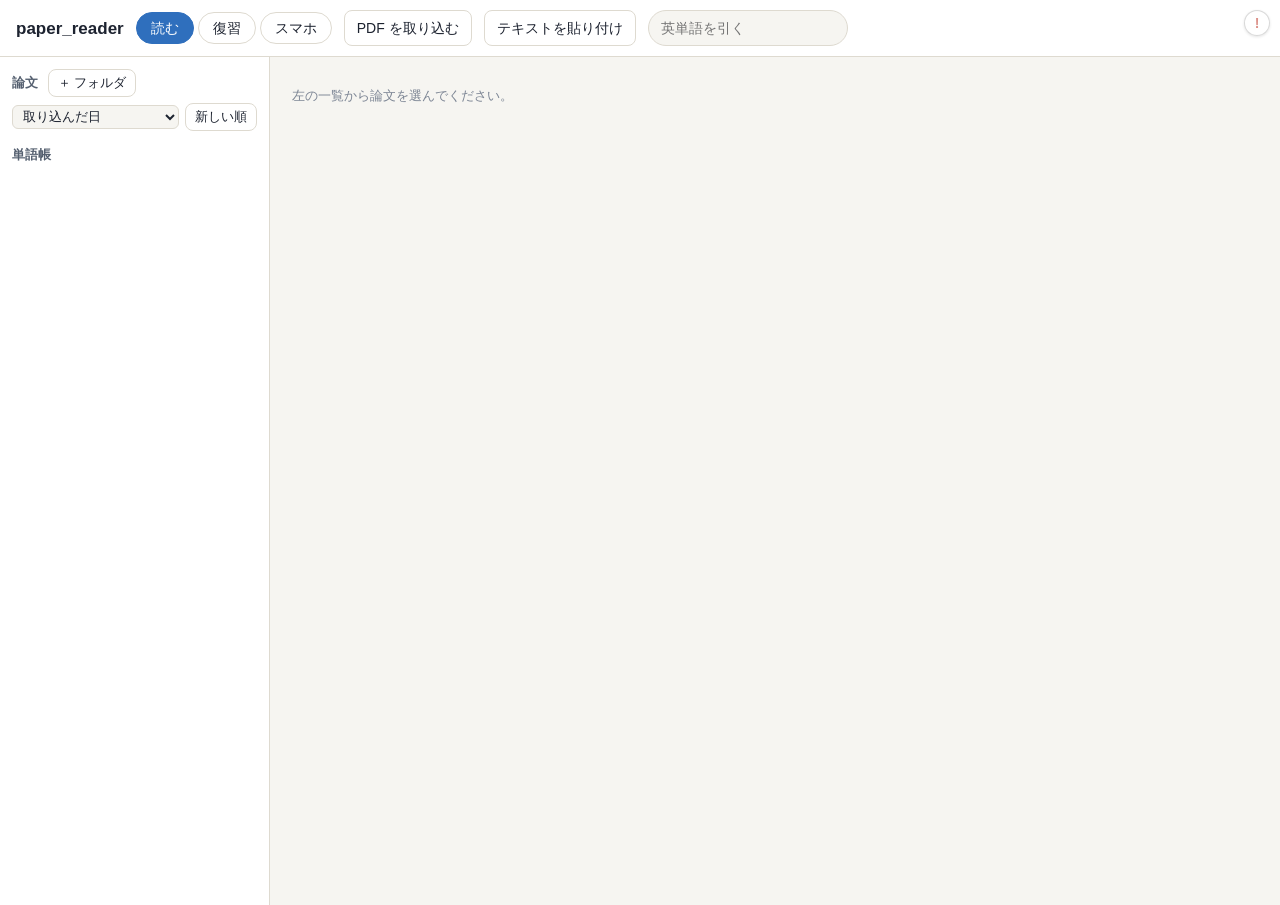
==== commit 7688aeac: "論文の一覧を並べ替える: 取り込んだ日・作成日（PDF の中）・ダウンロード日（元のファイルの日付）・題名・ページ数（Mac・スマホ版 23） - 取り込むときに pdf_created と down" ====
--- a/index.html
+++ b/index.html
@@ -23,6 +23,8 @@
 <div class="layout">
   <aside class="side">
     <h2>論文 <button id="folderAdd" class="small" title="フォルダを足す">＋ フォルダ</button></h2>
+    <div class="sortbar"><select id="paperSort" aria-label="並べ替え" title="並べ替え（フォルダの中で）"></select>
+      <button id="sortDir" class="small" title="向きを変える"></button></div>
     <ul id="paperList" class="list"></ul>
     <p id="paperEmpty" class="muted" hidden>まだありません。上の「PDF を取り込む」か「テキストを貼り付け」から入れるか、この画面に PDF をドラッグしてください。</p>
     <h2>単語帳 <span id="vocabCount" class="muted"></span></h2>
--- a/assets/app.css
+++ b/assets/app.css
@@ -295,3 +295,5 @@
 .dc-add:disabled{color:var(--muted);border-color:transparent;background:none}
 .dc-bulk{margin-top:6px}
 #dcText .w{cursor:pointer;border-radius:3px}#dcText .w:hover{background:var(--word)}
+.sortbar{display:flex;gap:6px;align-items:center;margin:-2px 0 8px}.sortbar select{font:inherit;font-size:12.5px;padding:3px 6px;border-radius:6px;border:1px solid var(--line);background:var(--bg);color:var(--ink);flex:1;min-width:0}
+.sortbar .small{white-space:nowrap}
